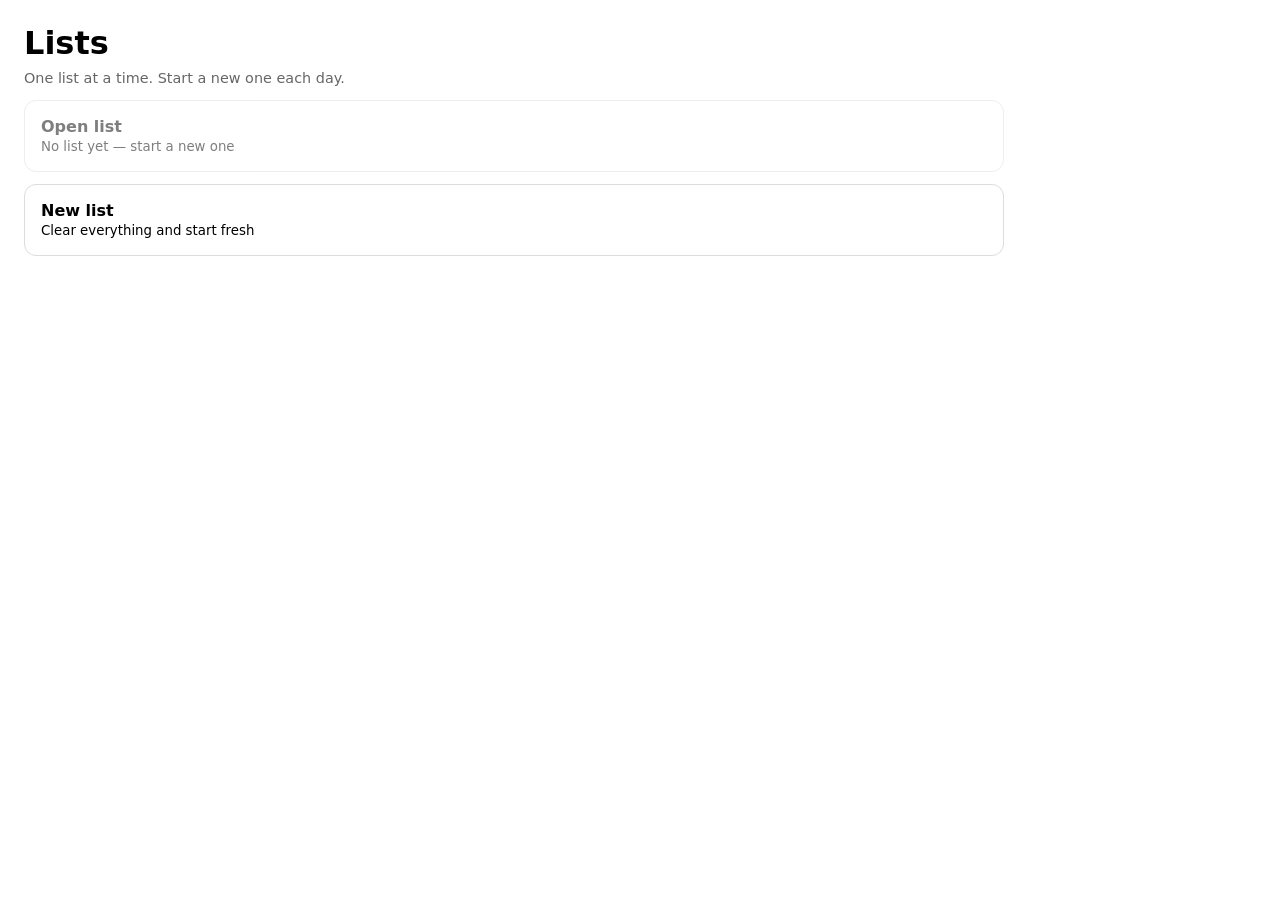
==== app/index.html @ 4bb7ad03 "Add daily lists app A single-list-at-a-time task app: the home screen either opens the current list " ====
<!doctype html>
<html>
<head>
  <meta charset="utf-8" />
  <title>Lists</title>
  <meta name="viewport" content="width=device-width,initial-scale=1" />
  <link rel="stylesheet" href="css/app.css">
  <link rel="manifest" href="manifest.json">
  <meta name="apple-mobile-web-app-capable" content="yes">
</head>
<body>
  <h1>Lists</h1>
  <p class="hint">One list at a time. Start a new one each day.</p>

  <a class="card" id="open-list" href="#">
    <strong>Open list</strong><br/>
    <small id="open-detail">No list yet</small>
  </a>

  <a class="card" id="new-list" href="#">
    <strong>New list</strong><br/>
    <small>Clear everything and start fresh</small>
  </a>

  <script src="js/store.js"></script>
  <script>
    const openCard = document.getElementById('open-list');
    const openDetail = document.getElementById('open-detail');

    function render() {
      const list = loadList();
      if (!list) {
        openCard.classList.add('disabled');
        openDetail.textContent = 'No list yet — start a new one';
        return;
      }
      openCard.classList.remove('disabled');
      const total = list.items.length;
      const done = list.items.filter(i => i.done).length;
      const counts = total === 0
        ? 'No items yet'
        : done + ' of ' + total + ' done';
      openDetail.textContent = formatDay(list.createdAt) + ' — ' + counts;
    }

    openCard.addEventListener('click', e => {
      e.preventDefault();
      if (!loadList()) return;
      window.location.href = 'html/list.html';
    });

    document.getElementById('new-list').addEventListener('click', e => {
      e.preventDefault();
      const list = loadList();
      if (list && list.items.length > 0) {
        const ok = confirm('This clears your current list of ' + list.items.length +
          ' item' + (list.items.length === 1 ? '' : 's') + '. Start a new one?');
        if (!ok) return;
      }
      newList();
      window.location.href = 'html/list.html';
    });

    render();
  </script>
  <script>
    if ('serviceWorker' in navigator) {
      navigator.serviceWorker.register('./sw.js');
    }
  </script>
</body>
</html>
---- app/css/app.css ----
body {
  font-family: system-ui;
  margin: 1.5rem;
  max-width: 980px;
}

a { color: inherit; }
a:hover { opacity: 0.85; }

h1, h2, h3 { margin-bottom: 0.4rem; }

.hint {
  color: #666;
  font-size: 0.9rem;
  margin-top: 0.5rem;
}

/* Cards (home screen) */
a.card {
  display: block;
  padding: 1rem;
  border: 1px solid #ddd;
  border-radius: 12px;
  text-decoration: none;
  color: inherit;
  margin: 0.75rem 0;
}
a.card:hover { border-color: #aaa; }
a.card.disabled {
  opacity: 0.5;
  pointer-events: none;
}

button {
  margin-top: 1rem;
  padding: 0.6rem 0.9rem;
  border-radius: 12px;
  border: 1px solid #ddd;
  background: white;
  cursor: pointer;
  font: inherit;
}
button:hover { border-color: #bbb; }

button.primary {
  background: #111;
  color: white;
  border-color: #111;
}
button.primary:hover { border-color: #111; opacity: 0.9; }

/* Page header */
.page-header {
  display: flex;
  align-items: baseline;
  justify-content: space-between;
  gap: 1rem;
  flex-wrap: wrap;
}

/* Add item form */
.add-form {
  margin-top: 1rem;
  border: 1px solid #e5e5e5;
  border-radius: 14px;
  padding: 1rem;
  background: white;
}

.add-form .row {
  display: flex;
  gap: 0.75rem;
  flex-wrap: wrap;
  align-items: center;
}
.add-form .row + .row { margin-top: 0.75rem; }

input[type="text"], select {
  padding: 0.6rem 0.7rem;
  border-radius: 12px;
  border: 1px solid #ddd;
  background: white;
  font: inherit;
  color: inherit;
}
input[type="text"]:focus, select:focus {
  outline: none;
  border-color: #aaa;
}

#item-text { flex: 1 1 20rem; }
#item-tag { flex: 0 1 12rem; }

.add-form button { margin-top: 0; }

label.field {
  display: flex;
  align-items: center;
  gap: 0.4rem;
  color: #666;
  font-size: 0.9rem;
}

/* Sort bar */
.toolbar {
  display: flex;
  align-items: center;
  gap: 0.5rem;
  margin-top: 1.25rem;
  flex-wrap: wrap;
}
.toolbar .spacer { flex: 1; }

/* List */
.list {
  margin-top: 1rem;
  border: 1px solid #e5e5e5;
  border-radius: 14px;
  overflow: hidden;
}

.item {
  display: grid;
  grid-template-columns: auto 1fr auto; /* checkbox, body, remove */
  gap: 0.75rem;
  padding: 0.85rem 1rem;
  border-top: 1px solid #eee;
  align-items: center;
  background: white;
}
.item:first-child { border-top: none; }

.item.done {
  background: #f6f6f6;
  color: #888;
}
.item.done .label { text-decoration: line-through; }

.item .label {
  display: block;
  word-break: break-word;
}

.item .meta {
  display: flex;
  align-items: center;
  gap: 0.5rem;
  flex-wrap: wrap;
  margin-top: 0.3rem;
  color: #666;
  font-size: 0.85rem;
}
.item.done .meta { color: #999; }

.pill {
  display: inline-block;
  padding: 0.1rem 0.5rem;
  border-radius: 999px;
  border: 1px solid #ddd;
  font-size: 0.8rem;
  line-height: 1.5;
}

.pill.tag { background: #f4f4f4; }
.pill.high { background: #fdecea; border-color: #f3c8c3; color: #9c2c20; }
.pill.medium { background: #fdf4e3; border-color: #ecd6a8; color: #8a6100; }
.pill.low { background: #eef5ee; border-color: #cadfca; color: #3f6b45; }

.item.done .pill {
  background: #f0f0f0;
  border-color: #e0e0e0;
  color: #999;
}

input[type="checkbox"] {
  width: 22px;
  height: 22px;
  accent-color: #111;
  cursor: pointer;
}

.item input[type="checkbox"] {
  margin-right: 0.25rem;
}

.remove {
  margin: 0;
  padding: 0.2rem 0.5rem;
  border: none;
  background: none;
  color: #bbb;
  font-size: 1.1rem;
  line-height: 1;
  border-radius: 8px;
}
.remove:hover { color: #111; border: none; background: #f0f0f0; }

.empty {
  padding: 1.5rem 1rem;
  color: #666;
  text-align: center;
}
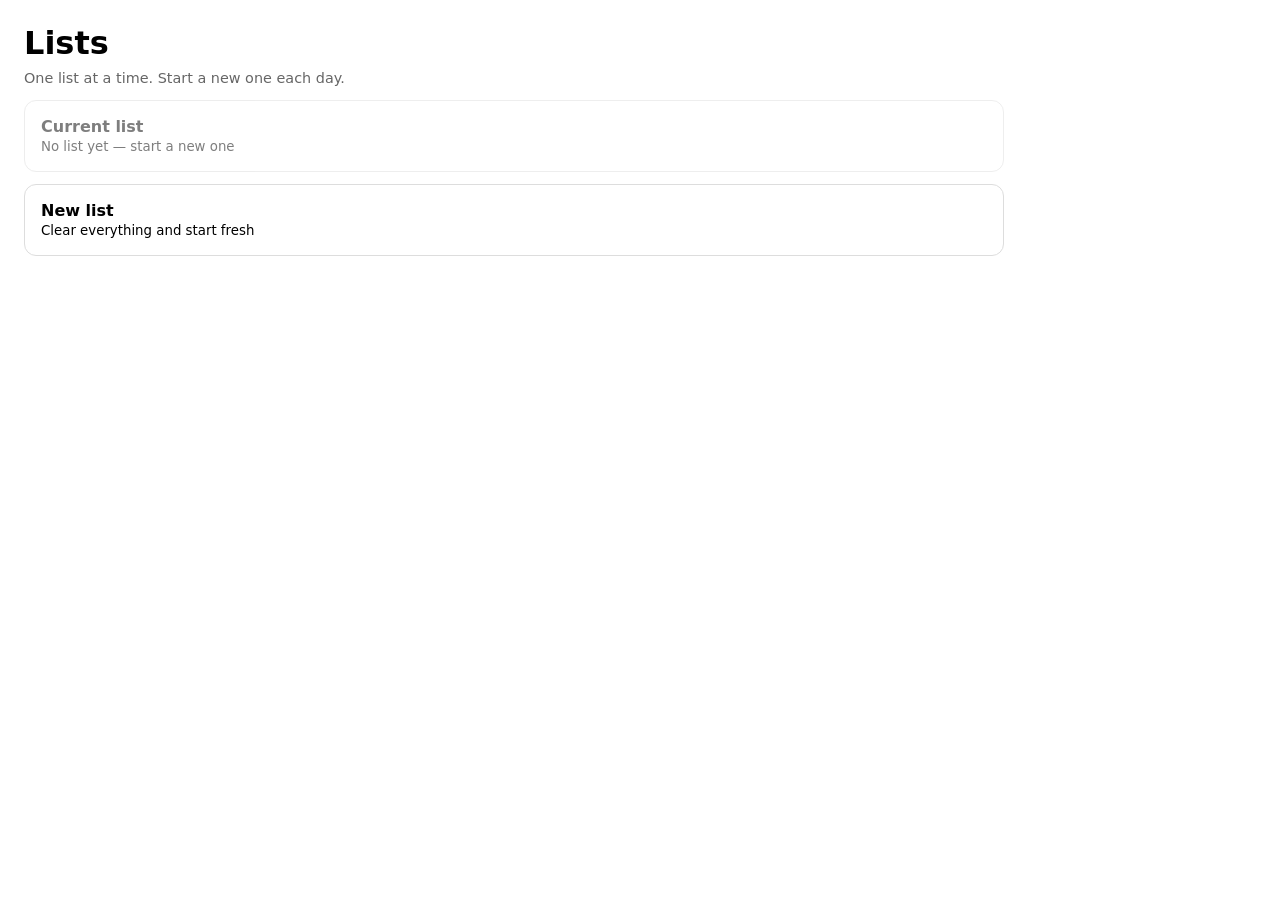
==== commit 35e063e1: "Drop the creation date from the home screen too The home card now reads "Current list" over just the" ====
--- a/app/index.html
+++ b/app/index.html
@@ -13,7 +13,7 @@
   <p class="hint">One list at a time. Start a new one each day.</p>
 
   <a class="card" id="open-list" href="#">
-    <strong>Open list</strong><br/>
+    <strong>Current list</strong><br/>
     <small id="open-detail">No list yet</small>
   </a>
 
@@ -37,10 +37,9 @@
       openCard.classList.remove('disabled');
       const total = list.items.length;
       const done = list.items.filter(i => i.done).length;
-      const counts = total === 0
+      openDetail.textContent = total === 0
         ? 'No items yet'
         : done + ' of ' + total + ' done';
-      openDetail.textContent = formatDay(list.createdAt) + ' — ' + counts;
     }
 
     openCard.addEventListener('click', e => {
--- a/app/css/app.css
+++ b/app/css/app.css
@@ -43,11 +43,11 @@
 button:hover { border-color: #bbb; }
 
 button.primary {
-  background: #111;
+  background: #0a6cff;
   color: white;
-  border-color: #111;
-}
-button.primary:hover { border-color: #111; opacity: 0.9; }
+  border-color: #0a6cff;
+}
+button.primary:hover { border-color: #0a6cff; opacity: 0.9; }
 
 /* Page header */
 .page-header {
@@ -58,7 +58,25 @@
   flex-wrap: wrap;
 }
 
-/* Add item form */
+/* Sort bar, directly under the header */
+.toolbar {
+  display: flex;
+  align-items: center;
+  gap: 0.5rem;
+  margin-top: 0.25rem;
+  flex-wrap: wrap;
+}
+.toolbar .spacer { flex: 1; }
+.toolbar button { margin-top: 0; }
+
+.clear {
+  padding: 0.35rem 0.7rem;
+  font-size: 0.85rem;
+  color: #666;
+}
+.clear:hover { color: #111; }
+
+/* Add item form, revealed by the "+ Add item" button */
 .add-form {
   margin-top: 1rem;
   border: 1px solid #e5e5e5;
@@ -74,6 +92,8 @@
   align-items: center;
 }
 .add-form .row + .row { margin-top: 0.75rem; }
+.add-form .spacer { flex: 1; }
+.add-form button { margin-top: 0; }
 
 input[type="text"], select {
   padding: 0.6rem 0.7rem;
@@ -89,9 +109,14 @@
 }
 
 #item-text { flex: 1 1 20rem; }
-#item-tag { flex: 0 1 12rem; }
-
-.add-form button { margin-top: 0; }
+
+@media (max-width: 560px) {
+  /* Stack the form: each field on its own row, buttons sharing the last one. */
+  .add-form label.field { flex: 1 1 100%; }
+  .add-form label.field select { flex: 1; }
+  .add-form .spacer { flex-basis: 100%; height: 0; }
+  .add-form .row > button { flex: 1; }
+}
 
 label.field {
   display: flex;
@@ -100,16 +125,6 @@
   color: #666;
   font-size: 0.9rem;
 }
-
-/* Sort bar */
-.toolbar {
-  display: flex;
-  align-items: center;
-  gap: 0.5rem;
-  margin-top: 1.25rem;
-  flex-wrap: wrap;
-}
-.toolbar .spacer { flex: 1; }
 
 /* List */
 .list {
@@ -121,7 +136,7 @@
 
 .item {
   display: grid;
-  grid-template-columns: auto 1fr auto; /* checkbox, body, remove */
+  grid-template-columns: auto minmax(0, 1fr) auto; /* checkbox, body, actions */
   gap: 0.75rem;
   padding: 0.85rem 1rem;
   border-top: 1px solid #eee;
@@ -130,27 +145,113 @@
 }
 .item:first-child { border-top: none; }
 
+/* Manual ordering */
+.item { cursor: grab; }
+
+.item.dragging {
+  cursor: grabbing;
+  pointer-events: none;    /* so the row underneath can be found */
+  position: relative;
+  z-index: 2;
+  box-shadow: 0 6px 18px rgba(0, 0, 0, 0.14);
+  border-top-color: transparent;
+}
+
+body.dragging {
+  user-select: none;
+  -webkit-user-select: none;
+}
+
 .item.done {
   background: #f6f6f6;
   color: #888;
 }
 .item.done .label { text-decoration: line-through; }
 
+/* The row currently open in the form */
+.item.editing {
+  background: #f2f7ff;
+  box-shadow: inset 3px 0 0 #0a6cff;
+}
+
 .item .label {
-  display: block;
   word-break: break-word;
 }
 
+/* Session marks — one dot per session, sitting after the title */
+.sessions {
+  display: inline-flex;
+  align-items: center;
+  gap: 0.1rem;
+  vertical-align: middle;
+  margin-left: 0.4rem;
+}
+
+.dot {
+  display: inline-flex;
+  align-items: center;
+  justify-content: center;
+  width: 1.1rem;
+  height: 1.1rem;
+  margin: 0;
+  padding: 0;
+  border: none;
+  background: none;
+  border-radius: 50%;
+}
+.dot::before {
+  content: '';
+  width: 0.5rem;
+  height: 0.5rem;
+  border-radius: 50%;
+  background: #0a6cff;
+}
+.dot:hover { border: none; background: #eaf1ff; }
+.dot:hover::before { background: #9c2c20; }   /* hints that a tap removes it */
+
+.session-add {
+  display: inline-flex;
+  align-items: center;
+  justify-content: center;
+  width: 1.35rem;
+  height: 1.35rem;
+  margin: 0 0 0 0.15rem;
+  padding: 0;
+  border: none;
+  background: none;
+  border-radius: 8px;
+  color: #ccc;
+  font-size: 0.95rem;
+  line-height: 1;
+}
+.session-add:hover { border: none; background: #eaf1ff; color: #0a6cff; }
+
+.item.done .dot::before { background: #bbb; }
+.item.done .session-add { color: #ddd; }
+
+/* Second line: date & time, tag, priority. Fixed columns so the three line
+   up between items, even when an item has no tag. */
 .item .meta {
-  display: flex;
+  display: grid;
+  grid-template-columns: 8.5rem 7.5rem auto;
+  justify-content: start;
   align-items: center;
   gap: 0.5rem;
-  flex-wrap: wrap;
-  margin-top: 0.3rem;
+  margin-top: 0.35rem;
   color: #666;
   font-size: 0.85rem;
 }
 .item.done .meta { color: #999; }
+
+@media (max-width: 560px) {
+  /* Narrower page margin buys the room the meta columns need */
+  body { margin: 1rem; }
+
+  /* Too narrow for three columns: the timestamp takes its own row. */
+  .item { padding: 0.85rem 0.75rem; gap: 0.5rem; }
+  .item .meta { grid-template-columns: minmax(0, 7rem) auto; }
+  .item .meta .when { grid-column: 1 / -1; }
+}
 
 .pill {
   display: inline-block;
@@ -161,7 +262,13 @@
   line-height: 1.5;
 }
 
-.pill.tag { background: #f4f4f4; }
+.pill.tag {
+  background: #f4f4f4;
+  max-width: 100%;
+  overflow: hidden;
+  text-overflow: ellipsis;
+  white-space: nowrap;
+}
 .pill.high { background: #fdecea; border-color: #f3c8c3; color: #9c2c20; }
 .pill.medium { background: #fdf4e3; border-color: #ecd6a8; color: #8a6100; }
 .pill.low { background: #eef5ee; border-color: #cadfca; color: #3f6b45; }
@@ -183,17 +290,36 @@
   margin-right: 0.25rem;
 }
 
-.remove {
+.row-actions {
+  display: flex;
+  align-items: center;
+  gap: 0.1rem;
+}
+
+.row-btn {
+  display: flex;
+  align-items: center;
+  justify-content: center;
+  min-width: 2rem;
+  min-height: 2rem;
   margin: 0;
-  padding: 0.2rem 0.5rem;
+  padding: 0;
   border: none;
   background: none;
-  color: #bbb;
-  font-size: 1.1rem;
+  color: #aaa;
+  font-size: 1.15rem;
   line-height: 1;
   border-radius: 8px;
 }
-.remove:hover { color: #111; border: none; background: #f0f0f0; }
+.row-btn:hover { color: #111; border: none; background: #f0f0f0; }
+
+@media (max-width: 560px) {
+  .row-btn { min-width: 2rem; min-height: 2rem; }
+
+  /* Bigger session targets for thumbs */
+  .dot { width: 1.4rem; height: 1.4rem; }
+  .session-add { width: 1.6rem; height: 1.6rem; font-size: 1.05rem; }
+}
 
 .empty {
   padding: 1.5rem 1rem;
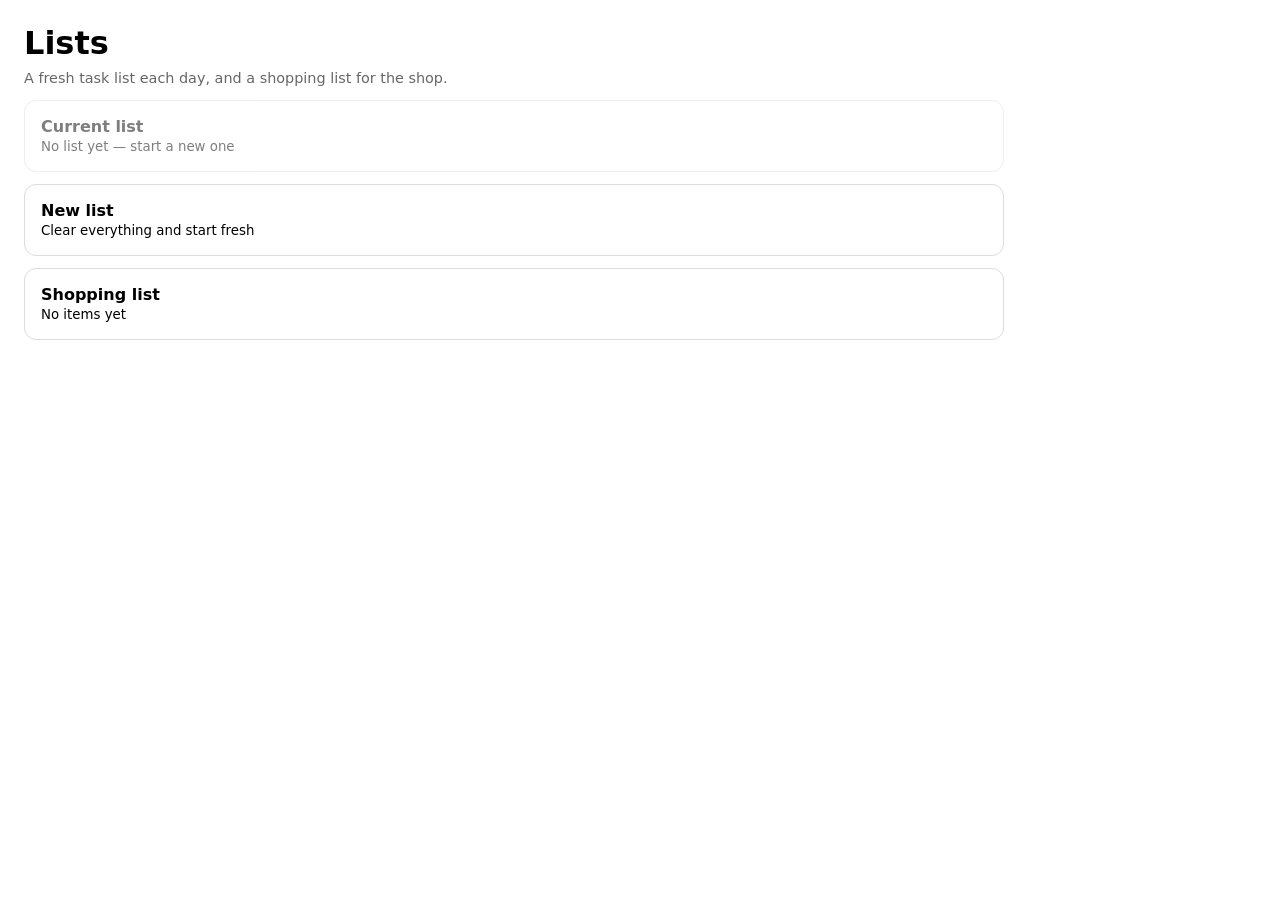
==== commit 0908e301: "Add a shopping list alongside the task list A third card on the home screen opens a shopping list ke" ====
--- a/app/index.html
+++ b/app/index.html
@@ -10,7 +10,7 @@
 </head>
 <body>
   <h1>Lists</h1>
-  <p class="hint">One list at a time. Start a new one each day.</p>
+  <p class="hint">A fresh task list each day, and a shopping list for the shop.</p>
 
   <a class="card" id="open-list" href="#">
     <strong>Current list</strong><br/>
@@ -20,6 +20,11 @@
   <a class="card" id="new-list" href="#">
     <strong>New list</strong><br/>
     <small>Clear everything and start fresh</small>
+  </a>
+
+  <a class="card" id="shopping" href="html/shopping.html">
+    <strong>Shopping list</strong><br/>
+    <small id="shopping-detail">No items yet</small>
   </a>
 
   <script src="js/store.js"></script>
@@ -42,6 +47,16 @@
         : done + ' of ' + total + ' done';
     }
 
+    function renderShopping() {
+      const shop = loadShopping();
+      const total = shop ? shop.items.length : 0;
+      const done = shop ? shop.items.filter(i => i.done).length : 0;
+      document.getElementById('shopping-detail').textContent =
+        total === 0 ? 'No items yet'
+          : done === total ? 'Ready for the checkout'
+          : done + ' of ' + total + ' ticked off';
+    }
+
     openCard.addEventListener('click', e => {
       e.preventDefault();
       if (!loadList()) return;
@@ -61,6 +76,7 @@
     });
 
     render();
+    renderShopping();
   </script>
   <script>
     if ('serviceWorker' in navigator) {
--- a/app/css/app.css
+++ b/app/css/app.css
@@ -95,7 +95,7 @@
 .add-form .spacer { flex: 1; }
 .add-form button { margin-top: 0; }
 
-input[type="text"], select {
+input[type="text"], input[type="number"], select {
   padding: 0.6rem 0.7rem;
   border-radius: 12px;
   border: 1px solid #ddd;
@@ -103,12 +103,13 @@
   font: inherit;
   color: inherit;
 }
-input[type="text"]:focus, select:focus {
+input[type="text"]:focus, input[type="number"]:focus, select:focus {
   outline: none;
   border-color: #aaa;
 }
 
 #item-text { flex: 1 1 20rem; }
+#item-price { width: 6rem; }
 
 @media (max-width: 560px) {
   /* Stack the form: each field on its own row, buttons sharing the last one. */
@@ -251,6 +252,7 @@
   .item { padding: 0.85rem 0.75rem; gap: 0.5rem; }
   .item .meta { grid-template-columns: minmax(0, 7rem) auto; }
   .item .meta .when { grid-column: 1 / -1; }
+  .item .meta.shop { grid-template-columns: minmax(0, 7rem) auto; }
 }
 
 .pill {
@@ -260,6 +262,39 @@
   border: 1px solid #ddd;
   font-size: 0.8rem;
   line-height: 1.5;
+}
+
+/* Shopping list: tag then price, no timestamp */
+.meta.shop { grid-template-columns: 7.5rem auto; }
+
+.price { color: #444; }
+.item.done .price { color: #999; }
+
+/* Total above the shopping list */
+.total {
+  display: flex;
+  align-items: baseline;
+  justify-content: space-between;
+  gap: 1rem;
+  margin-top: 1rem;
+  padding: 0.85rem 1rem;
+  border: 1px solid #e5e5e5;
+  border-radius: 14px;
+  background: white;
+  font-weight: 600;
+}
+.total .hint { margin-top: 0; font-weight: 400; }
+.total[hidden] { display: none; }   /* the class's display would otherwise win */
+
+/* Shown in place of the list once everything is ticked */
+.checkout {
+  padding: 2rem 1rem;
+  text-align: center;
+}
+.checkout-message {
+  margin: 0 0 0.25rem;
+  font-size: 1.15rem;
+  font-weight: 600;
 }
 
 .pill.tag {
